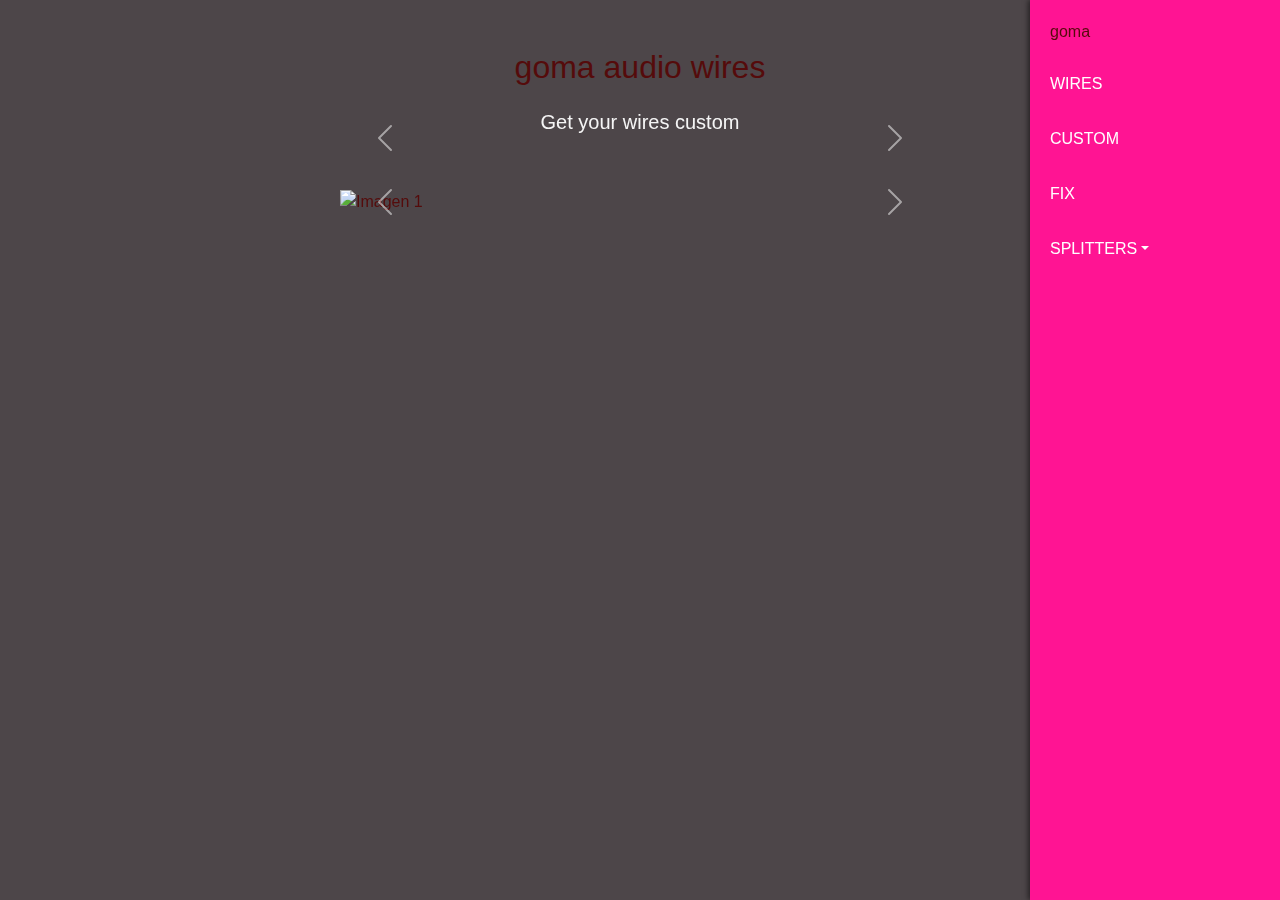
==== index.html @ 30d53f56 "href" ====
<!DOCTYPE html>
<html lang="es">
<head>
    <meta charset="UTF-8">
    <meta name="viewport" content="width=device-width, initial-scale=1.0">
    <link href="https://cdn.jsdelivr.net/npm/bootstrap@5.3.0/dist/css/bootstrap.min.css" rel="stylesheet">
    <link rel="stylesheet" href="styles.css">
    <title>index goma</title>
</head>
<body>

<aside class="aside-menu" id="asideMenu">
    <div class="brand">
        <a class="navbar-brand" href="#">goma</a>
    </div>
    <ul class="navbar-nav">
        <li class="nav-item">
            <a class="nav-link" href="wires.html">WIRES</a>
        </li>
        <li class="nav-item">
            <a class="nav-link" href="custom.html">CUSTOM</a>
        </li>
        <li class="nav-item">
            <a class="nav-link" href="fix.html">FIX</a>
        </li>
        <li class="nav-item dropdown">
            <a class="nav-link dropdown-toggle" href="#" id="splittersDropdown" role="button" data-bs-toggle="dropdown" aria-expanded="false">SPLITTERS</a>
            <ul class="dropdown-menu">
                <li><a class="dropdown-item" href="#">XLR M - F.F</a></li>
                <li><a class="dropdown-item" href="#">XLR F - M.M</a></li>
                <li><a class="dropdown-item" href="#">TS - TS.TS</a></li>
                <li><a class="dropdown-item" href="#">TRS - TRS.TRS</a></li>
            </ul>
        </li>
    </ul>
</aside>

<div class="text-center mb-4 mt-5">
    <h2>goma audio wires</h2>
</div>

<div class="container-fluid">
    <div class="row justify-content-center">
        <div class="col-lg-10 col-md-10 col-12"> 
            <div id="textCarousel" class="carousel slide" data-bs-ride="carousel" data-bs-interval="2000">
                <div class="carousel-inner">
                    <div class="carousel-item active">
                        <div class="d-flex justify-content-center">
                            <h5>Get your wires custom</h5>
                        </div>
                    </div>
                    <div class="carousel-item">
                        <div class="d-flex justify-content-center">
                            <h5>Fix your stuff</h5>
                        </div>
                    </div>
                    <div class="carousel-item">
                        <div class="d-flex justify-content-center">
                            <h5>Say your wish</h5>
                        </div>
                    </div>
                </div>
                <br>
                <a class="carousel-control-prev" href="#textCarousel" role="button" data-bs-slide="prev">
                    <span class="carousel-control-prev-icon" aria-hidden="true"></span>
                    <span class="visually-hidden">Previous</span>
                </a>
                <a class="carousel-control-next" href="#textCarousel" role="button" data-bs-slide="next">
                    <span class="carousel-control-next-icon" aria-hidden="true"></span>
                    <span class="visually-hidden">Next</span>
                </a>
            </div>
<div id="carousel-photos" class="carousel slide mt-4" data-bs-ride="carousel">
    <div class="carousel-inner">
        <div class="carousel-item active">
            <img src="https://via.placeholder.com/800x400?text=Imagen+1" class="d-block w-100" alt="Imagen 1">
        </div>
        <div class="carousel-item">
            <img src="https://via.placeholder.com/800x400?text=Imagen+2" class="d-block w-100" alt="Imagen 2">
        </div>
        <div class="carousel-item">
            <img src="https://via.placeholder.com/800x400?text=Imagen+3" class="d-block w-100" alt="Imagen 3">
        </div>
        <div class="carousel-item">
            <img src="https://via.placeholder.com/800x400?text=Imagen+4" class="d-block w-100" alt="Imagen 4">
        </div>
    </div>
    <button class="carousel-control-prev" type="button" data-bs-target="#carouselExample" data-bs-slide="prev">
        <span class="carousel-control-prev-icon" aria-hidden="true"></span>
        <span class="visually-hidden">Previous</span>
    </button>
    <button class="carousel-control-next" type="button" data-bs-target="#carouselExample" data-bs-slide="next">
        <span class="carousel-control-next-icon" aria-hidden="true"></span>
        <span class="visually-hidden">Next</span>
    </button>
</div>

<script src="https://cdn.jsdelivr.net/npm/bootstrap@5.3.0/dist/js/bootstrap.bundle.min.js"></script>
</body>
</html>
---- styles.css ----
body {
    font-family: Arial, sans-serif;
    overflow-x: hidden; 
    color:rgb(85, 11, 11);
    background:rgb(77, 70, 73);
}

.aside-menu {
    position: fixed;
    top: 0;
    right: 0; 
    width: 250px;
    height: 100%;
    background-color: deeppink;
    padding: 20px;
    box-shadow: -2px 0 5px rgba(0, 0, 0, 0.5);
    z-index: 1000;
}


.aside-menu.active {
    right: 0;
}


.h2 {
    color:whitesmoke;
}
.close-btn {
    font-size: 24px;
    cursor: pointer;
    text-align: right;
    margin-bottom: 20px;
}

.brand {
    margin-bottom: 20px;
}

.navbar-nav .nav-item {
    margin-bottom: 15px;
}

.nav-link {
    color: #ffffff;
    transition: color 0.2s;
}

.nav-link:hover {
    color:grey;
}

.dropdown-menu {
    background-color: rgb(221, 162, 172); 
}

.dropdown-item {
    color: #fffcfc; 
}

.dropdown-item:hover {
    background-color:deeppink;
    color: #fffcfc; 
}

#carousel-photos {
    size: 10%;
}

.carousel {
    max-width: 600px; 
    margin: auto; 
}

.carousel-inner img {
    width: 100%; 
    height: auto; 
}

#textCarousel {
    color: whitesmoke;
}        

.form-control {
            max-width: 100px; 
        }
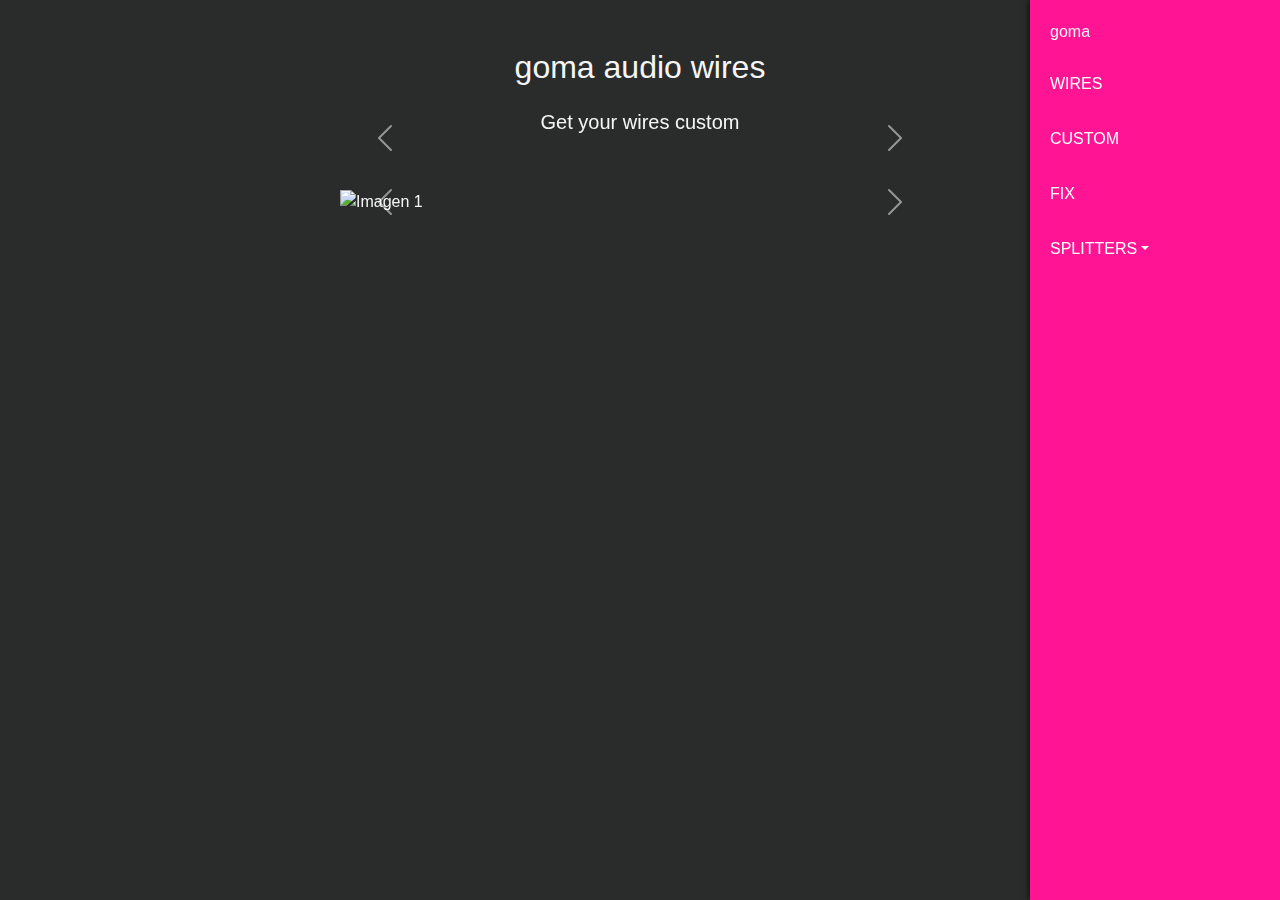
==== commit 72b9ed7f: "." ====
--- a/index.html
+++ b/index.html
@@ -5,7 +5,7 @@
     <meta name="viewport" content="width=device-width, initial-scale=1.0">
     <link href="https://cdn.jsdelivr.net/npm/bootstrap@5.3.0/dist/css/bootstrap.min.css" rel="stylesheet">
     <link rel="stylesheet" href="styles.css">
-    <title>index goma</title>
+    <title> goma</title>
 </head>
 <body>
 
--- a/styles.css
+++ b/styles.css
@@ -1,8 +1,8 @@
 body {
     font-family: Arial, sans-serif;
     overflow-x: hidden; 
-    color:rgb(85, 11, 11);
-    background:rgb(77, 70, 73);
+    color:whitesmoke;
+    background:rgb(42, 44, 44);
 }
 
 .aside-menu {
@@ -23,8 +23,8 @@
 }
 
 
-.h2 {
-    color:whitesmoke;
+.h2 { 
+    color:deeppink;
 }
 .close-btn {
     font-size: 24px;
@@ -83,4 +83,5 @@
 
 .form-control {
             max-width: 100px; 
-        }+            color: deeppink;
+}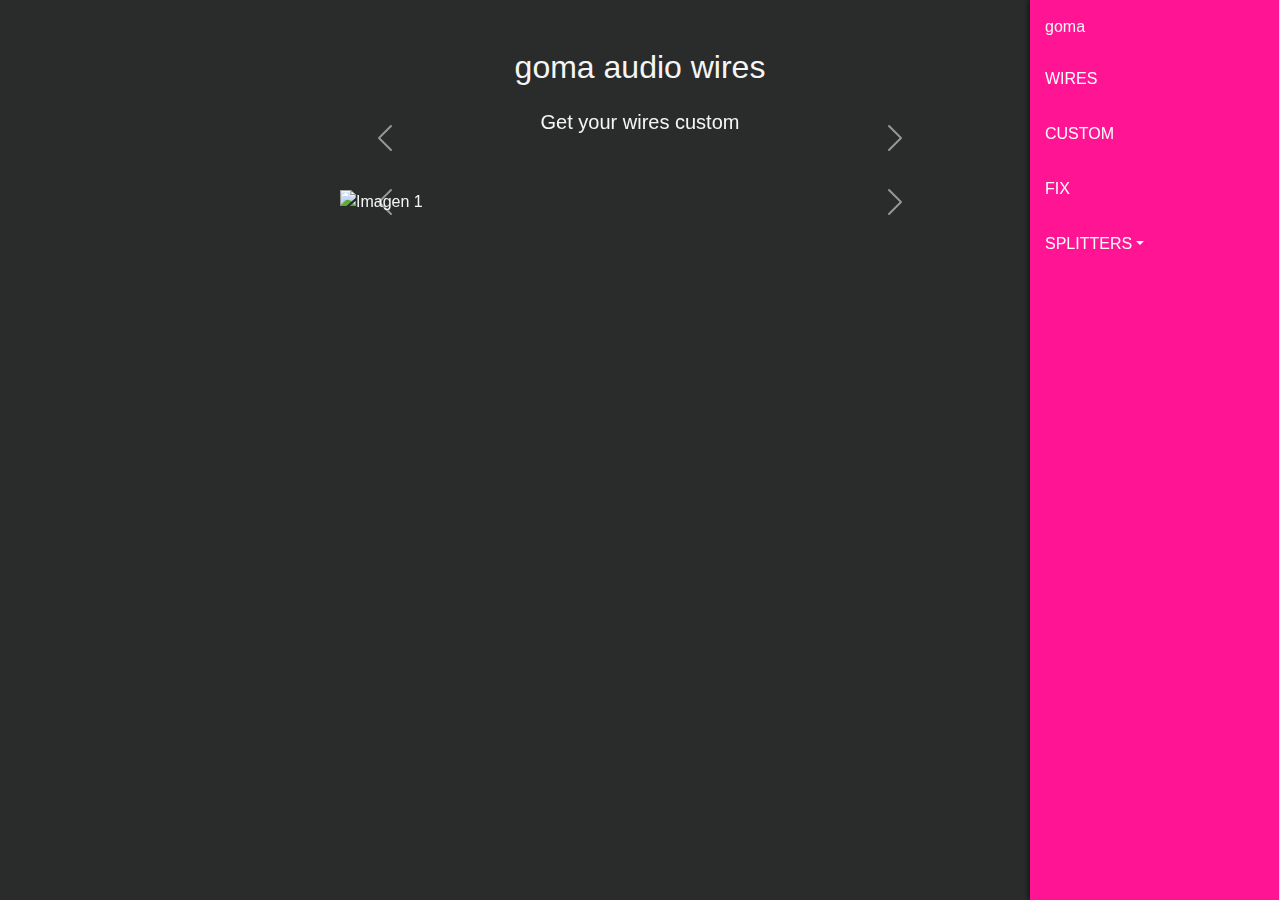
==== commit 3d72122b: "inputs" ====
--- a/index.html
+++ b/index.html
@@ -11,7 +11,7 @@
 
 <aside class="aside-menu" id="asideMenu">
     <div class="brand">
-        <a class="navbar-brand" href="#">goma</a>
+        <a class="navbar-brand" href="index.html">goma</a>
     </div>
     <ul class="navbar-nav">
         <li class="nav-item">
--- a/styles.css
+++ b/styles.css
@@ -84,4 +84,48 @@
 .form-control {
             max-width: 100px; 
             color: deeppink;
+}
+
+.btn-radio {
+    border-radius: 50%; 
+    width: 50px;
+    height: 50px;
+}
+
+.btn-radio {
+    border-radius: 50%;
+    width: 60px;
+    height: 60px;
+    font-size: 14px;
+    margin: 5px;
+}
+.form-section {
+    display: flex;
+    justify-content: space-between;
+    margin-bottom: 20px;
+    padding: 10px;
+    border: 1px solid #ddd;
+    border-radius: 8px;
+    background-color: grey;
+}
+.btn-radio {
+    border-radius: 50%; 
+    width: 60px;
+    height: 60px;
+    font-size: 14px;
+    margin: 5px;
+}
+.form-section {
+    display: flex;
+    justify-content: space-between;
+    margin-bottom: 20px;
+    padding: 10px;
+    border: 1px solid #ddd;
+    border-radius: 8px;
+    background-color: #f9f9f9;
+}
+.aside-menu {
+    background-color: deeppink;
+    padding: 15px;
+    border-right: 1px solid #ddd;
 }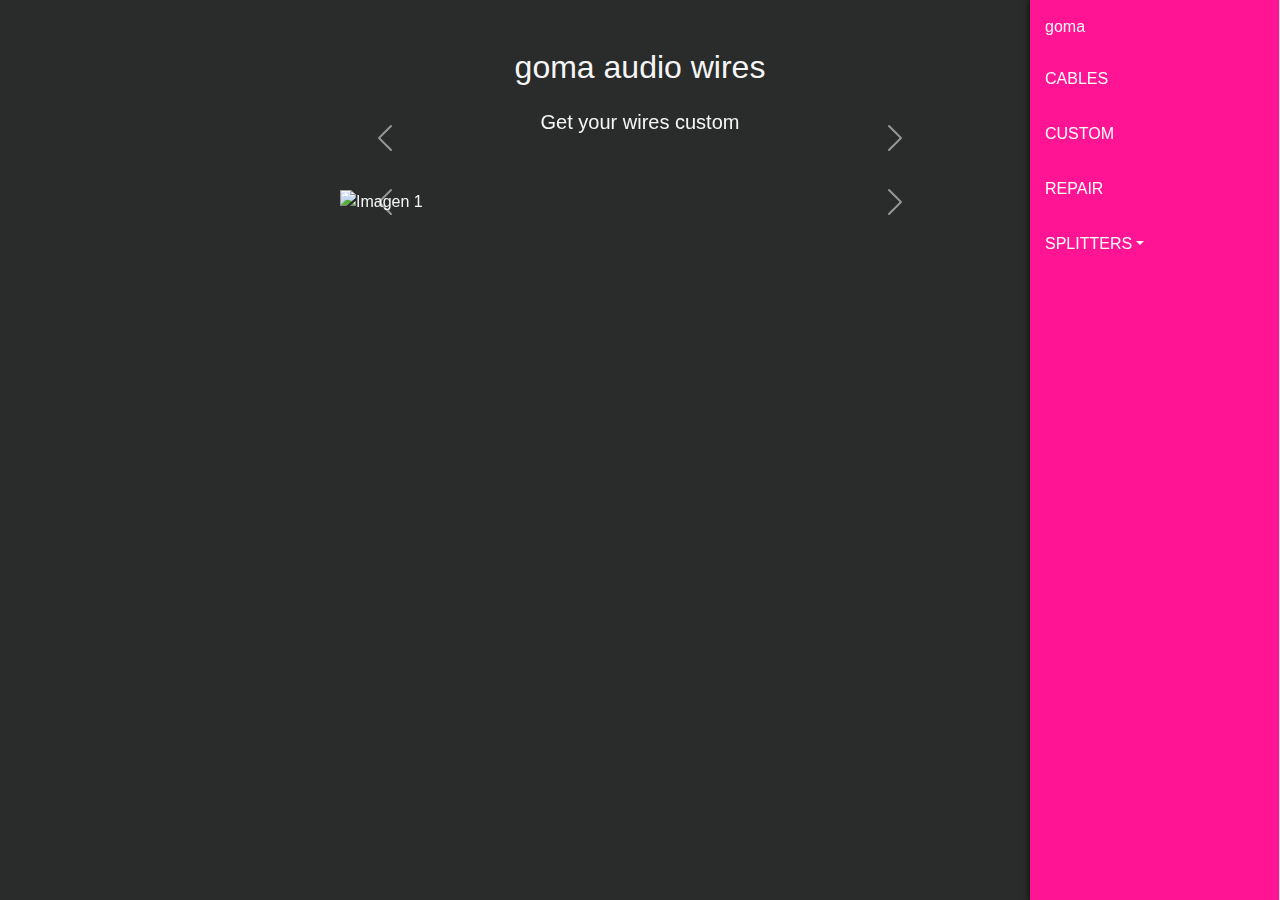
==== commit ba42e46a: "update" ====
--- a/index.html
+++ b/index.html
@@ -11,17 +11,17 @@
 
 <aside class="aside-menu" id="asideMenu">
     <div class="brand">
-        <a class="navbar-brand" href="index.html">goma</a>
+        <a class="navbar-brand" href="index.html" id="title">goma</a>
     </div>
     <ul class="navbar-nav">
         <li class="nav-item">
-            <a class="nav-link" href="wires.html">WIRES</a>
+            <a class="nav-link" href="wires.html">CABLES</a>
         </li>
         <li class="nav-item">
             <a class="nav-link" href="custom.html">CUSTOM</a>
         </li>
         <li class="nav-item">
-            <a class="nav-link" href="fix.html">FIX</a>
+            <a class="nav-link" href="fix.html">REPAIR</a>
         </li>
         <li class="nav-item dropdown">
             <a class="nav-link dropdown-toggle" href="#" id="splittersDropdown" role="button" data-bs-toggle="dropdown" aria-expanded="false">SPLITTERS</a>
@@ -97,4 +97,4 @@
 
 <script src="https://cdn.jsdelivr.net/npm/bootstrap@5.3.0/dist/js/bootstrap.bundle.min.js"></script>
 </body>
-</html>
+</html>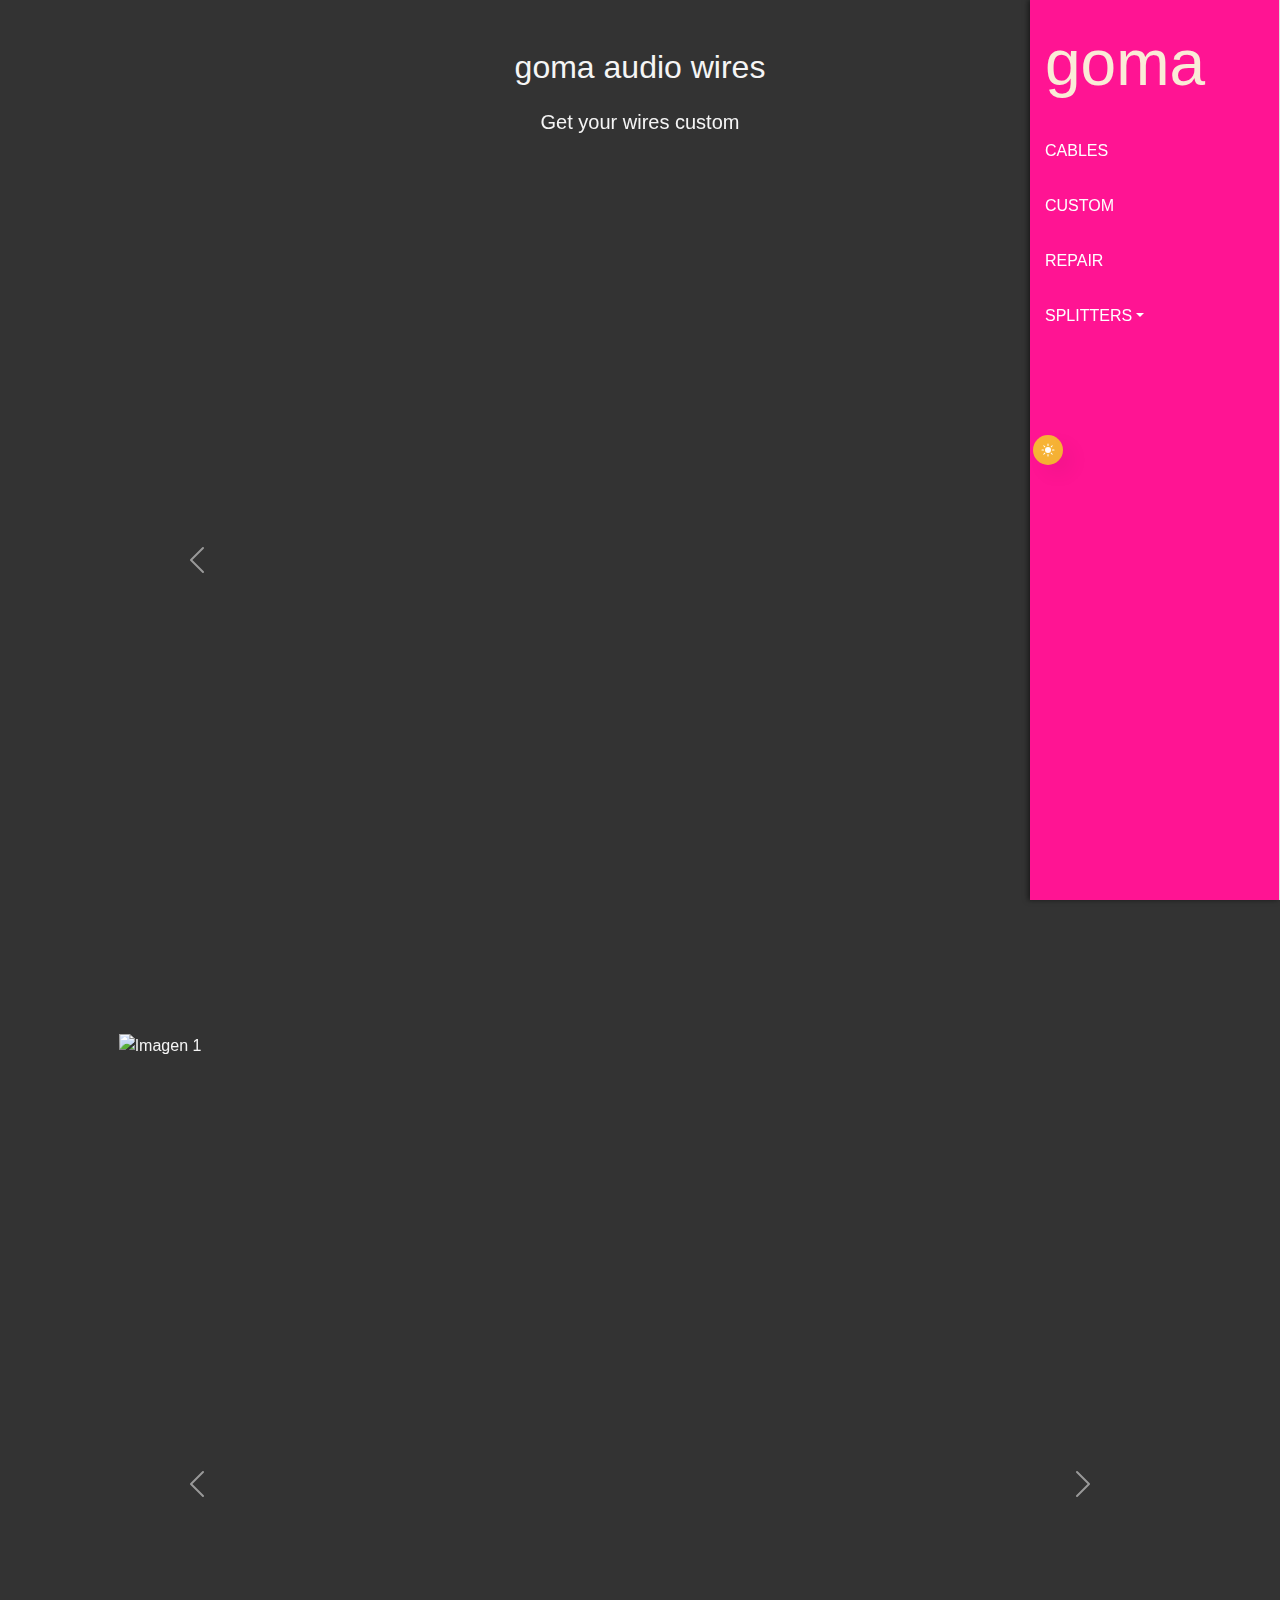
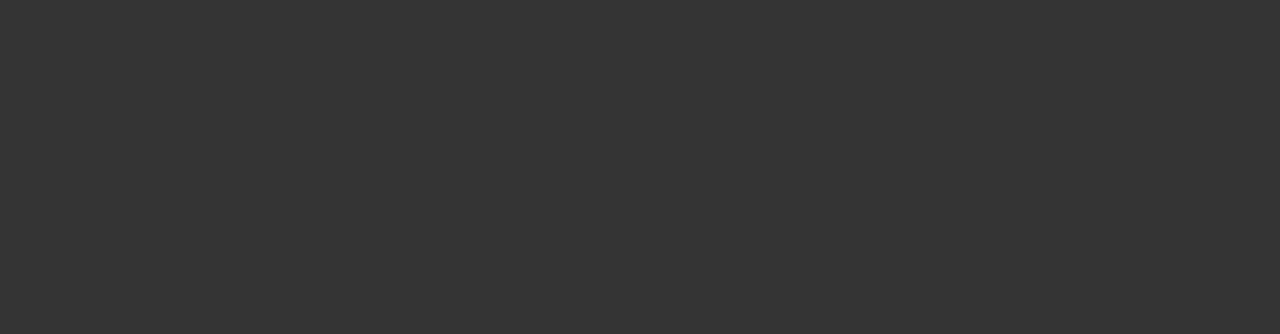
==== commit 0177459e: "update" ====
--- a/index.html
+++ b/index.html
@@ -32,6 +32,22 @@
                 <li><a class="dropdown-item" href="#">TRS - TRS.TRS</a></li>
             </ul>
         </li>
+      
+        <li>
+            <input type="checkbox" id="toggle">
+            <div class="display">
+                <label for="toggle">
+                    <div class="circle">
+                        <svg class="sun" xmlns="http://www.w3.org/2000/svg" viewBox="0 0 24 24" fill="currentColor">
+                            <path d="M12 2.25a.75.75 0 0 1 .75.75v2.25a.75.75 0 0 1-1.5 0V3a.75.75 0 0 1 .75-.75ZM7.5 12a4.5 4.5 0 1 1 9 0 4.5 4.5 0 0 1-9 0ZM18.894 6.166a.75.75 0 0 0-1.06-1.06l-1.591 1.59a.75.75 0 1 0 1.06 1.061l1.591-1.59ZM21.75 12a.75.75 0 0 1-.75.75h-2.25a.75.75 0 0 1 0-1.5H21a.75.75 0 0 1 .75.75ZM17.834 18.894a.75.75 0 0 0 1.06-1.06l-1.59-1.591a.75.75 0 1 0-1.061 1.06l1.59 1.591ZM12 18a.75.75 0 0 1 .75.75V21a.75.75 0 0 1-1.5 0v-2.25A.75.75 0 0 1 12 18ZM7.758 17.303a.75.75 0 0 0-1.061-1.06l-1.591 1.59a.75.75 0 0 0 1.06 1.061l1.591-1.59ZM6 12a.75.75 0 0 1-.75.75H3a.75.75 0 0 1 0-1.5h2.25A.75.75 0 0 1 6 12ZM6.697 7.757a.75.75 0 0 0 1.06-1.06l-1.59-1.591a.75.75 0 0 0-1.061 1.06l1.59 1.591Z" />
+                        </svg>
+                        <svg class="moon" xmlns="http://www.w3.org/2000/svg" viewBox="0 0 24 24" fill="currentColor">
+                            <path fill-rule="evenodd" d="M9.528 1.718a.75.75 0 0 1 .162.819A8.97 8.97 0 0 0 9 6a9 9 0 0 0 9 9 8.97 8.97 0 0 0 3.463-.69.75.75 0 0 1 .981.98 10.503 10.503 0 0 1-9.694 6.46c-5.799 0-10.5-4.7-10.5-10.5 0-4.368 2.667-8.112 6.46-9.694a.75.75 0 0 1 .818.162Z" clip-rule="evenodd" />
+                        </svg>                               
+                    </div>
+                </label>
+            </div>
+          </li>
     </ul>
 </aside>
 
--- a/styles.css
+++ b/styles.css
@@ -1,8 +1,12 @@
+/* Estilos generales */
 body {
     font-family: Arial, sans-serif;
+    margin: 0;
+    padding: 0;
     overflow-x: hidden; 
     color:whitesmoke;
-    background:rgb(42, 44, 44);
+    background-color: #333;
+    
 }
 
 .aside-menu {
@@ -12,20 +16,24 @@
     width: 250px;
     height: 100%;
     background-color: deeppink;
-    padding: 20px;
+    padding: 10px;
     box-shadow: -2px 0 5px rgba(0, 0, 0, 0.5);
     z-index: 1000;
 }
 
-
 .aside-menu.active {
     right: 0;
 }
 
+#title { 
+    color: antiquewhite;
+    font-size: 4em;
+}
 
 .h2 { 
-    color:deeppink;
-}
+    color: deeppink;
+}
+
 .close-btn {
     font-size: 24px;
     cursor: pointer;
@@ -47,7 +55,7 @@
 }
 
 .nav-link:hover {
-    color:grey;
+    color: grey;
 }
 
 .dropdown-menu {
@@ -59,7 +67,7 @@
 }
 
 .dropdown-item:hover {
-    background-color:deeppink;
+    background-color: deeppink;
     color: #fffcfc; 
 }
 
@@ -68,13 +76,14 @@
 }
 
 .carousel {
-    max-width: 600px; 
-    margin: auto; 
+    width: 100%; /* Asegura que el carrusel ocupe todo el ancho */
+    height: 100vh; /* Asegura que el carrusel ocupe toda la altura */
 }
 
 .carousel-inner img {
-    width: 100%; 
-    height: auto; 
+    width: 100%;
+    height: 100%; /* Asegura que las imágenes ocupen el 100% de la altura */
+    object-fit: cover; /* Ajusta las imágenes sin distorsionar */
 }
 
 #textCarousel {
@@ -82,8 +91,8 @@
 }        
 
 .form-control {
-            max-width: 100px; 
-            color: deeppink;
+    max-width: 100px; 
+    color: deeppink;
 }
 
 .btn-radio {
@@ -99,6 +108,7 @@
     font-size: 14px;
     margin: 5px;
 }
+
 .form-section {
     display: flex;
     justify-content: space-between;
@@ -106,8 +116,8 @@
     padding: 10px;
     border: 1px solid #ddd;
     border-radius: 8px;
-    background-color: grey;
-}
+}
+
 .btn-radio {
     border-radius: 50%; 
     width: 60px;
@@ -115,6 +125,7 @@
     font-size: 14px;
     margin: 5px;
 }
+
 .form-section {
     display: flex;
     justify-content: space-between;
@@ -122,10 +133,139 @@
     padding: 10px;
     border: 1px solid #ddd;
     border-radius: 8px;
-    background-color: #f9f9f9;
-}
+}
+
 .aside-menu {
     background-color: deeppink;
     padding: 15px;
     border-right: 1px solid #ddd;
+}
+
+#btn-XLR {
+    border-right: 1px solid deeppink;
+}
+
+#btn-TRS {
+    border-right: 5px solid deeppink;   
+    background-color: antiquewhite;
+    color: deeppink;
+}
+
+/* Botón para modo oscuro de la barra de navegación */
+input {
+    display: none;
+}
+
+/* Barra de fondo del switch */
+#labelsw {
+    width: 80px;
+    height: 40px;
+    border-radius: 999px;
+    background: #F3F3F3;
+    box-shadow: 10px 10px 30px rgba(0, 0, 0, 0.05) inset;
+    cursor: pointer;
+    position: relative;
+    transition: 0.5s;
+}
+
+.circle {
+    width: 30px;
+    height: 30px;
+    border-radius: 99px;
+    background: rgb(255, 185, 55);
+    box-shadow: 10px 10px 20px rgba(0, 0, 0, 0.05),
+    -10px -10px 30px rgba(0, 0, 0, 0.05) inset;
+    position: absolute;
+    top: 50%;
+    left: 0%;
+    transform: translate(10%, -50%);
+    transition: 0.5s; /* Tiempo de transición entre uno y otro */
+    display: flex;
+    align-items: center;
+    justify-content: center;
+    overflow: hidden;
+}
+
+/* Imagen luna y sol */
+svg {
+    width: 16px;
+    position: absolute;
+}
+
+.sun {
+    color: #ffffff;
+    margin-top: 0%;
+    opacity: 1;
+}
+
+.moon {
+    margin-top: -150%;
+    color: white;
+    opacity: 0;
+}
+
+/* Circulo modo oscuro */
+input[type=checkbox]:checked + .display label .circle {
+    background: #6b6b6b;
+    box-shadow: 10px 10px 20px rgba(0, 0, 0, 0.5),
+    -10px -10px 30px rgba(0, 0, 0, 0.5) inset;
+}
+
+/* Posición del sol en modo oscuro */
+input[type=checkbox]:checked + .display label .circle .sun {
+    margin-top: 150%;
+    opacity: 0;
+}
+
+/* Posición de la luna en modo oscuro */
+input[type=checkbox]:checked + .display label .circle .moon {
+    margin-top: 0%;
+    opacity: 1;
+}
+
+/* Estilos para el footer */
+footer {
+    background-color: #f0f0f0; /* Fondo blanco o gris claro */
+    color: #333; /* Texto oscuro */
+    padding: 20px;
+    text-align: center;
+    width: 100%; /* Asegura que el footer ocupe todo el ancho de la página */
+    position: relative;
+    bottom: 0;
+}
+
+footer input {
+    background-color: #444;
+    color: deeppink;
+    border: 1px solid deeppink;
+    border-radius: 5px;
+    padding: 10px;
+    width: 80%;
+    max-width: 300px;
+    margin-bottom: 10px;
+}
+
+footer button {
+    background-color: deeppink;
+    color: white;
+    border: none;
+    padding: 10px 15px;
+    border-radius: 5px;
+    cursor: pointer;
+}
+
+footer button:hover {
+    background-color: #ff007f;
+}
+
+footer p {
+    font-size: 14px; /* Letra más pequeña */
+    margin-top: 10px;
+    color: black;
+}
+
+
+.suscribe-email {
+    color: black;
+
 }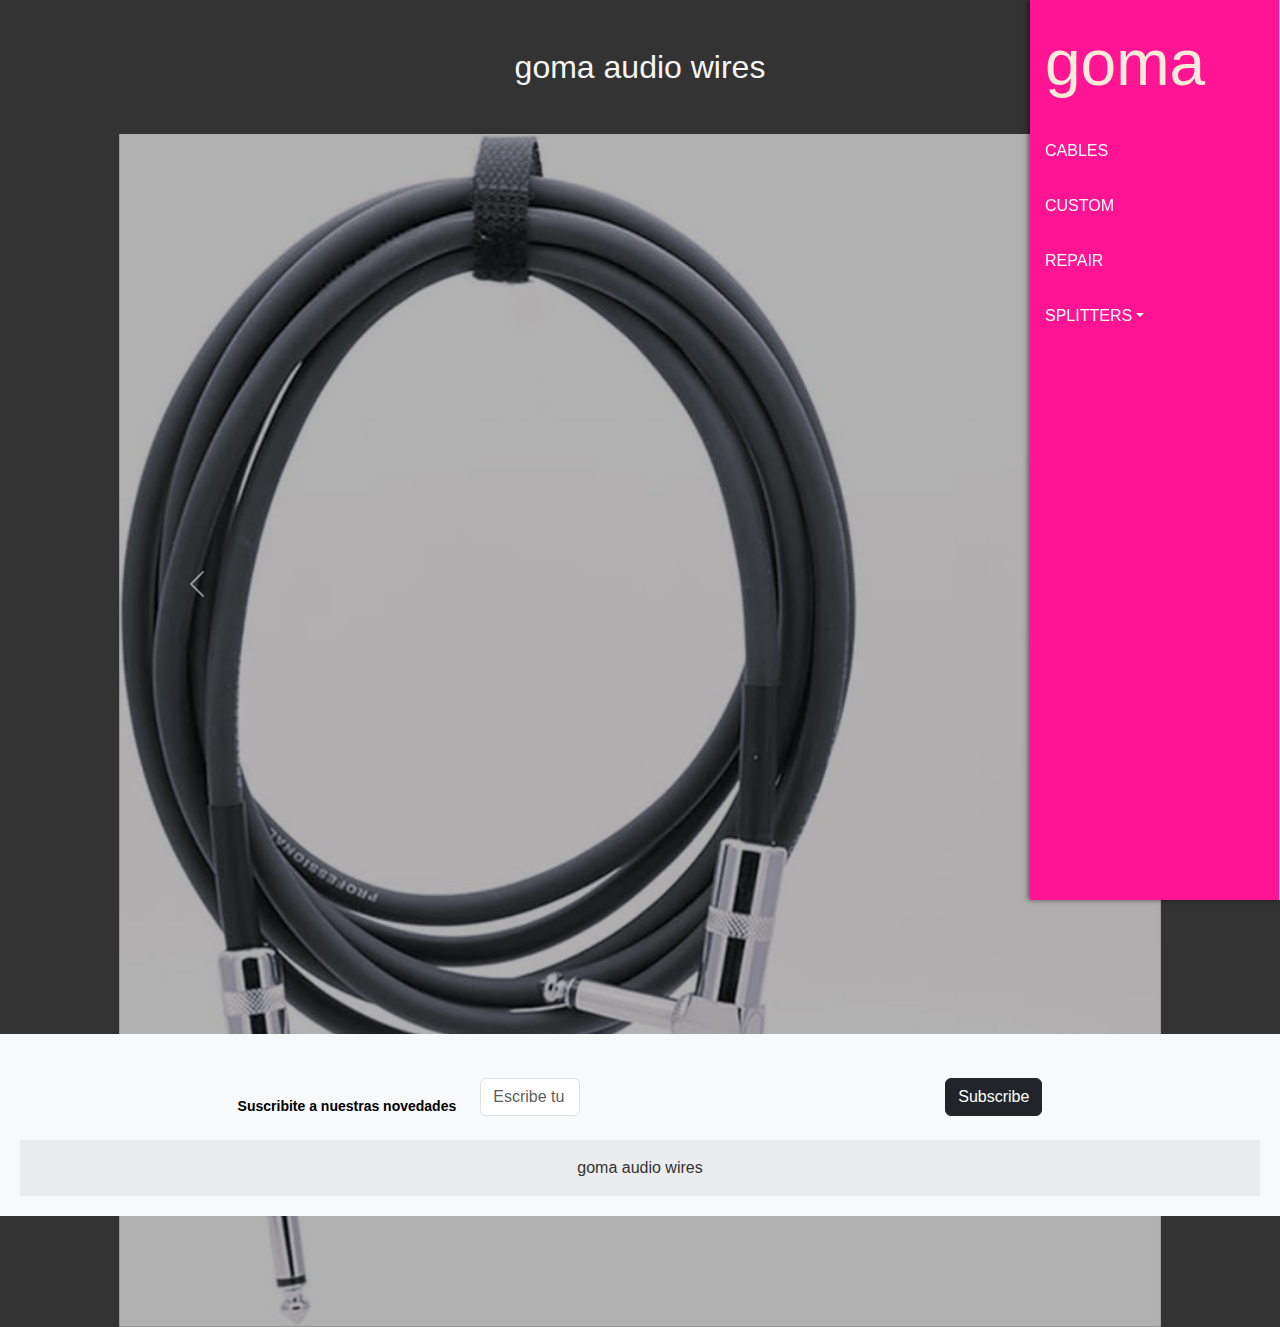
==== commit 2dd8f418: "update" ====
--- a/index.html
+++ b/index.html
@@ -5,7 +5,7 @@
     <meta name="viewport" content="width=device-width, initial-scale=1.0">
     <link href="https://cdn.jsdelivr.net/npm/bootstrap@5.3.0/dist/css/bootstrap.min.css" rel="stylesheet">
     <link rel="stylesheet" href="styles.css">
-    <title> goma</title>
+    <title>goma</title>
 </head>
 <body>
 
@@ -32,22 +32,6 @@
                 <li><a class="dropdown-item" href="#">TRS - TRS.TRS</a></li>
             </ul>
         </li>
-      
-        <li>
-            <input type="checkbox" id="toggle">
-            <div class="display">
-                <label for="toggle">
-                    <div class="circle">
-                        <svg class="sun" xmlns="http://www.w3.org/2000/svg" viewBox="0 0 24 24" fill="currentColor">
-                            <path d="M12 2.25a.75.75 0 0 1 .75.75v2.25a.75.75 0 0 1-1.5 0V3a.75.75 0 0 1 .75-.75ZM7.5 12a4.5 4.5 0 1 1 9 0 4.5 4.5 0 0 1-9 0ZM18.894 6.166a.75.75 0 0 0-1.06-1.06l-1.591 1.59a.75.75 0 1 0 1.06 1.061l1.591-1.59ZM21.75 12a.75.75 0 0 1-.75.75h-2.25a.75.75 0 0 1 0-1.5H21a.75.75 0 0 1 .75.75ZM17.834 18.894a.75.75 0 0 0 1.06-1.06l-1.59-1.591a.75.75 0 1 0-1.061 1.06l1.59 1.591ZM12 18a.75.75 0 0 1 .75.75V21a.75.75 0 0 1-1.5 0v-2.25A.75.75 0 0 1 12 18ZM7.758 17.303a.75.75 0 0 0-1.061-1.06l-1.591 1.59a.75.75 0 0 0 1.06 1.061l1.591-1.59ZM6 12a.75.75 0 0 1-.75.75H3a.75.75 0 0 1 0-1.5h2.25A.75.75 0 0 1 6 12ZM6.697 7.757a.75.75 0 0 0 1.06-1.06l-1.59-1.591a.75.75 0 0 0-1.061 1.06l1.59 1.591Z" />
-                        </svg>
-                        <svg class="moon" xmlns="http://www.w3.org/2000/svg" viewBox="0 0 24 24" fill="currentColor">
-                            <path fill-rule="evenodd" d="M9.528 1.718a.75.75 0 0 1 .162.819A8.97 8.97 0 0 0 9 6a9 9 0 0 0 9 9 8.97 8.97 0 0 0 3.463-.69.75.75 0 0 1 .981.98 10.503 10.503 0 0 1-9.694 6.46c-5.799 0-10.5-4.7-10.5-10.5 0-4.368 2.667-8.112 6.46-9.694a.75.75 0 0 1 .818.162Z" clip-rule="evenodd" />
-                        </svg>                               
-                    </div>
-                </label>
-            </div>
-          </li>
     </ul>
 </aside>
 
@@ -58,59 +42,61 @@
 <div class="container-fluid">
     <div class="row justify-content-center">
         <div class="col-lg-10 col-md-10 col-12"> 
-            <div id="textCarousel" class="carousel slide" data-bs-ride="carousel" data-bs-interval="2000">
+            <div id="carousel-photos" class="carousel slide mt-4" data-bs-ride="carousel">
                 <div class="carousel-inner">
                     <div class="carousel-item active">
-                        <div class="d-flex justify-content-center">
-                            <h5>Get your wires custom</h5>
-                        </div>
+                        <img src="img/img index/img 1.jpg" class="d-block w-100" alt="Imagen 1">
                     </div>
                     <div class="carousel-item">
-                        <div class="d-flex justify-content-center">
-                            <h5>Fix your stuff</h5>
-                        </div>
+                        <img src="img/img index/img 2.jpg" class="d-block w-100" alt="Imagen 2">
                     </div>
                     <div class="carousel-item">
-                        <div class="d-flex justify-content-center">
-                            <h5>Say your wish</h5>
-                        </div>
+                        <img src="img/img index/img 4.jpg" class="d-block w-100" alt="Imagen 4">
                     </div>
                 </div>
-                <br>
-                <a class="carousel-control-prev" href="#textCarousel" role="button" data-bs-slide="prev">
+                <button class="carousel-control-prev" type="button" data-bs-target="#carousel-photos" data-bs-slide="prev">
                     <span class="carousel-control-prev-icon" aria-hidden="true"></span>
                     <span class="visually-hidden">Previous</span>
-                </a>
-                <a class="carousel-control-next" href="#textCarousel" role="button" data-bs-slide="next">
+                </button>
+                <button class="carousel-control-next" type="button" data-bs-target="#carousel-photos" data-bs-slide="next">
                     <span class="carousel-control-next-icon" aria-hidden="true"></span>
                     <span class="visually-hidden">Next</span>
-                </a>
+                </button>
             </div>
-<div id="carousel-photos" class="carousel slide mt-4" data-bs-ride="carousel">
-    <div class="carousel-inner">
-        <div class="carousel-item active">
-            <img src="https://via.placeholder.com/800x400?text=Imagen+1" class="d-block w-100" alt="Imagen 1">
-        </div>
-        <div class="carousel-item">
-            <img src="https://via.placeholder.com/800x400?text=Imagen+2" class="d-block w-100" alt="Imagen 2">
-        </div>
-        <div class="carousel-item">
-            <img src="https://via.placeholder.com/800x400?text=Imagen+3" class="d-block w-100" alt="Imagen 3">
-        </div>
-        <div class="carousel-item">
-            <img src="https://via.placeholder.com/800x400?text=Imagen+4" class="d-block w-100" alt="Imagen 4">
         </div>
     </div>
-    <button class="carousel-control-prev" type="button" data-bs-target="#carouselExample" data-bs-slide="prev">
-        <span class="carousel-control-prev-icon" aria-hidden="true"></span>
-        <span class="visually-hidden">Previous</span>
-    </button>
-    <button class="carousel-control-next" type="button" data-bs-target="#carouselExample" data-bs-slide="next">
-        <span class="carousel-control-next-icon" aria-hidden="true"></span>
-        <span class="visually-hidden">Next</span>
-    </button>
 </div>
+
+<footer class="bg-body-tertiary text-center">
+    <div class="container p-4 pb-0">
+      <section class="">
+        <form action="">
+          <div class="row d-flex justify-content-center">
+            <div class="col-auto">
+              <p class="pt-2">
+                <strong>Suscribite a nuestras novedades</strong>
+              </p>
+            </div>
+            <div class="col-md-5 col-12">
+              <div data-mdb-input-init class="form-outline mb-6">
+                <input type="email" id="form5Example26" class="form-control" placeholder="Escribe tu email" />
+              </div>
+            </div>
+            <div class="col-auto">
+              <button data-mdb-ripple-init type="submit" class="btn btn-dark mb-4">
+                Subscribe
+              </button>
+            </div>
+          </div>
+        </form>
+      </section>
+    </div>
+
+    <div class="text-center p-3" style="background-color: rgba(0, 0, 0, 0.05);">
+            goma audio wires      
+    </div>
+  </footer>
 
 <script src="https://cdn.jsdelivr.net/npm/bootstrap@5.3.0/dist/js/bootstrap.bundle.min.js"></script>
 </body>
-</html>+</html>
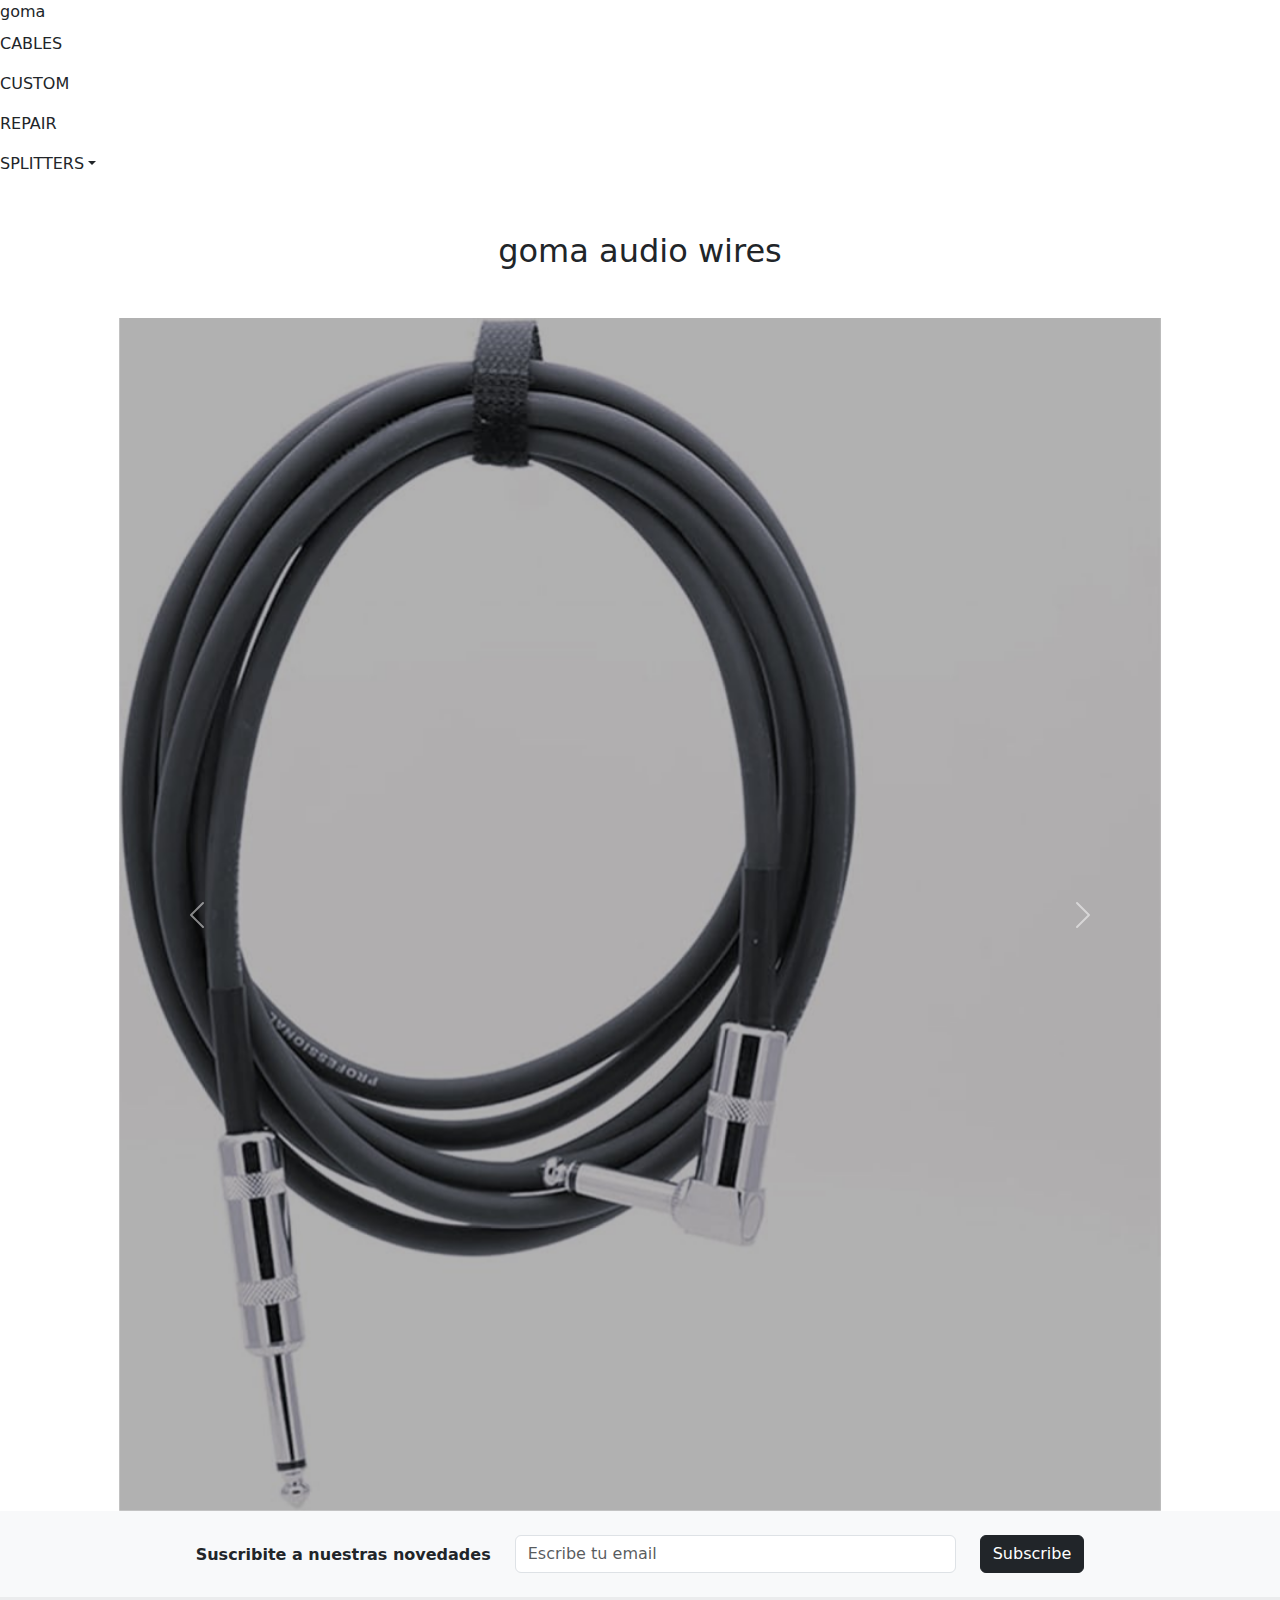
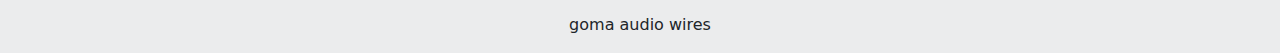
==== commit 7f52f68a: "folder structure" ====
--- a/index.html
+++ b/index.html
@@ -4,7 +4,7 @@
     <meta charset="UTF-8">
     <meta name="viewport" content="width=device-width, initial-scale=1.0">
     <link href="https://cdn.jsdelivr.net/npm/bootstrap@5.3.0/dist/css/bootstrap.min.css" rel="stylesheet">
-    <link rel="stylesheet" href="styles.css">
+    <link rel="stylesheet" href="styles/styles.css">
     <title>goma</title>
 </head>
 <body>
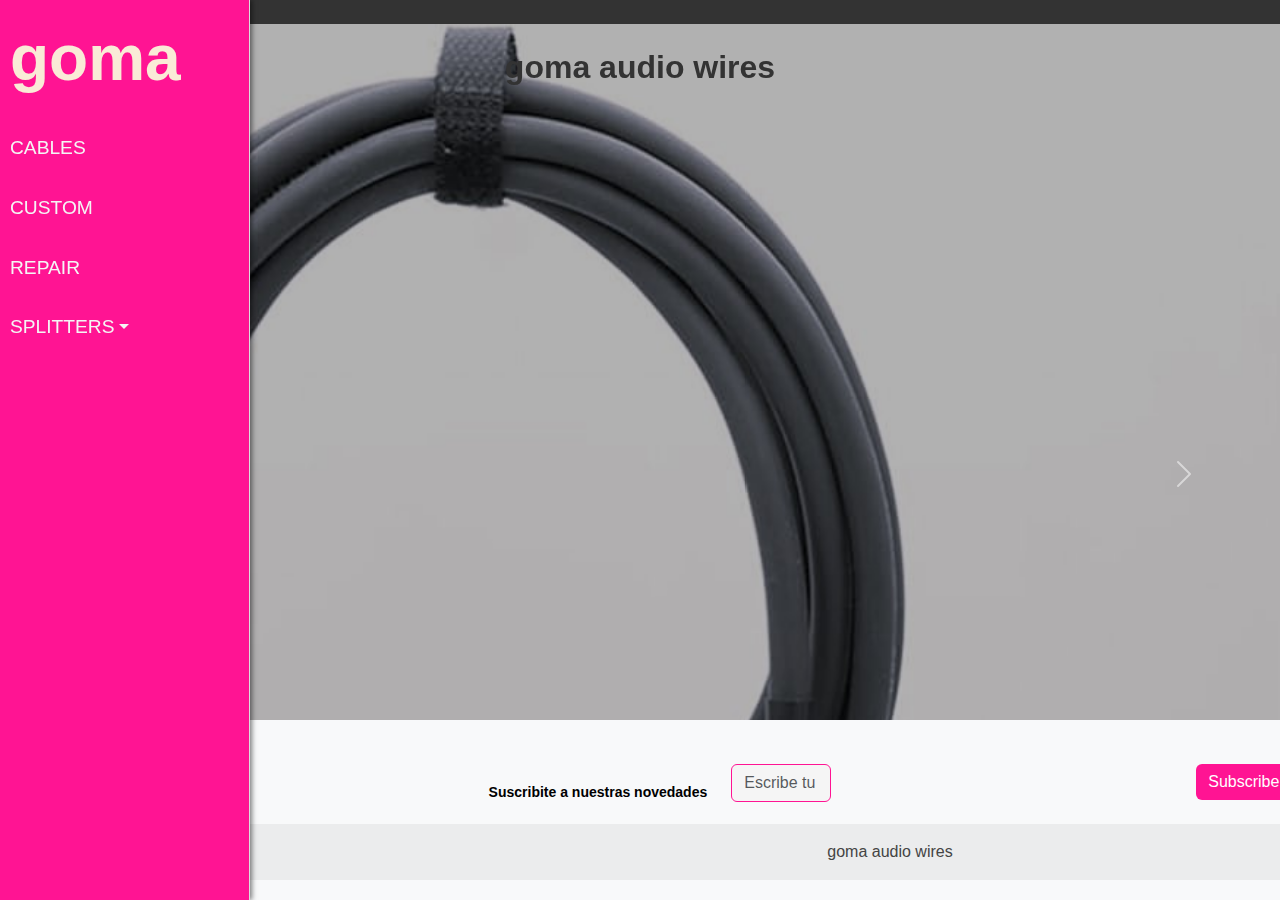
==== commit 1c3ecfbf: "styles update" ====
--- a/index.html
+++ b/index.html
@@ -5,6 +5,7 @@
     <meta name="viewport" content="width=device-width, initial-scale=1.0">
     <link href="https://cdn.jsdelivr.net/npm/bootstrap@5.3.0/dist/css/bootstrap.min.css" rel="stylesheet">
     <link rel="stylesheet" href="styles/styles.css">
+    <link rel="stylesheet" href="styles/index-styles.css">
     <title>goma</title>
 </head>
 <body>
--- a/styles/styles.css
+++ b/styles/styles.css
@@ -0,0 +1,266 @@
+body {
+    font-family: Arial, sans-serif;
+    margin: 0;
+    padding: 0;
+    overflow-x: hidden; 
+    color:whitesmoke;
+    background-color: #333;
+    
+}
+
+.aside-menu {
+    position: fixed;
+    top: 0;
+    right: 0; 
+    width: 250px;
+    height: 100%;
+    background-color: deeppink;
+    padding: 10px;
+    box-shadow: -2px 0 5px rgba(0, 0, 0, 0.5);
+    z-index: 1000;
+}
+
+.aside-menu.active {
+    right: 0;
+}
+
+#title { 
+    color: antiquewhite;
+    font-size: 4em;
+}
+
+.h2 { 
+    color: deeppink;
+}
+
+.close-btn {
+    font-size: 24px;
+    cursor: pointer;
+    text-align: right;
+    margin-bottom: 20px;
+}
+
+.brand {
+    margin-bottom: 20px;
+}
+
+.navbar-nav .nav-item {
+    margin-bottom: 15px;
+}
+
+.nav-link {
+    color: #ffffff;
+    transition: color 0.2s;
+}
+
+.nav-link:hover {
+    color: grey;
+}
+
+.dropdown-menu {
+    background-color: rgb(221, 162, 172); 
+}
+
+.dropdown-item {
+    color: #fffcfc; 
+}
+
+.dropdown-item:hover {
+    background-color: deeppink;
+    color: #fffcfc; 
+}
+
+#carousel-photos {
+    size: 10%;
+}
+
+.carousel {
+    width: 100%; 
+    height: 100vh; 
+}
+
+.carousel-inner img {
+    width: 100%;
+    height: 100%; /* Asegura que las imágenes ocupen el 100% de la altura */
+    object-fit: cover; /* Ajusta las imágenes sin distorsionar */
+}
+
+#textCarousel {
+    color: whitesmoke;
+}        
+
+.form-control {
+    max-width: 100px; 
+    color: deeppink;
+}
+
+.btn-radio {
+    border-radius: 50%; 
+    width: 50px;
+    height: 50px;
+}
+
+.btn-radio {
+    border-radius: 50%;
+    width: 60px;
+    height: 60px;
+    font-size: 14px;
+    margin: 5px;
+}
+
+.form-section {
+    display: flex;
+    justify-content: space-between;
+    margin-bottom: 20px;
+    padding: 10px;
+    border: 1px solid #ddd;
+    border-radius: 8px;
+}
+
+.btn-radio {
+    border-radius: 50%; 
+    width: 60px;
+    height: 60px;
+    font-size: 14px;
+    margin: 5px;
+}
+
+.form-section {
+    display: flex;
+    justify-content: space-between;
+    margin-bottom: 20px;
+    padding: 10px;
+    border: 1px solid #ddd;
+    border-radius: 8px;
+}
+
+.aside-menu {
+    background-color: deeppink;
+    padding: 15px;
+    border-right: 1px solid #ddd;
+}
+
+#btn-XLR {
+    border-right: 1px solid deeppink;
+}
+
+#btn-TRS {
+    border-right: 5px solid deeppink;   
+    background-color: antiquewhite;
+    color: deeppink;
+}
+
+/* Botón para modo oscuro de la barra de navegación */
+input {
+    display: none;
+}
+
+/* Barra de fondo del switch */
+#labelsw {
+    width: 80px;
+    height: 40px;
+    border-radius: 999px;
+    background: #F3F3F3;
+    box-shadow: 10px 10px 30px rgba(0, 0, 0, 0.05) inset;
+    cursor: pointer;
+    position: relative;
+    transition: 0.5s;
+}
+
+.circle {
+    width: 30px;
+    height: 30px;
+    border-radius: 99px;
+    background: rgb(255, 185, 55);
+    box-shadow: 10px 10px 20px rgba(0, 0, 0, 0.05),
+    -10px -10px 30px rgba(0, 0, 0, 0.05) inset;
+    position: absolute;
+    top: 50%;
+    left: 0%;
+    transform: translate(10%, -50%);
+    transition: 0.5s; /* Tiempo de transición entre uno y otro */
+    display: flex;
+    align-items: center;
+    justify-content: center;
+    overflow: hidden;
+}
+
+/* Imagen luna y sol */
+svg {
+    width: 16px;
+    position: absolute;
+}
+
+.sun {
+    color: #ffffff;
+    margin-top: 0%;
+    opacity: 1;
+}
+
+.moon {
+    margin-top: -150%;
+    color: white;
+    opacity: 0;
+}
+
+input[type=checkbox]:checked + .display label .circle {
+    background: #6b6b6b;
+    box-shadow: 10px 10px 20px rgba(0, 0, 0, 0.5),
+    -10px -10px 30px rgba(0, 0, 0, 0.5) inset;
+}
+
+input[type=checkbox]:checked + .display label .circle .sun {
+    margin-top: 150%;
+    opacity: 0;
+}
+
+input[type=checkbox]:checked + .display label .circle .moon {
+    margin-top: 0%;
+    opacity: 1;
+}
+
+footer {
+    background-color: #f0f0f0; 
+    color: #333; 
+    padding: 20px;
+    text-align: center;
+    width: 100%; 
+    position: relative;
+    bottom: 0;
+}
+
+footer input {
+    background-color: #444;
+    color: deeppink;
+    border: 1px solid deeppink;
+    border-radius: 5px;
+    padding: 10px;
+    width: 80%;
+    max-width: 300px;
+    margin-bottom: 10px;
+}
+
+footer button {
+    background-color: deeppink;
+    color: white;
+    border: none;
+    padding: 10px 15px;
+    border-radius: 5px;
+    cursor: pointer;
+}
+
+footer button:hover {
+    background-color: #ff007f;
+}
+
+footer p {
+    font-size: 14px; 
+    margin-top: 10px;
+    color: black;
+}
+
+
+.suscribe-email {
+    color: black;
+
+}--- a/styles/index-styles.css
+++ b/styles/index-styles.css
@@ -0,0 +1,126 @@
+body {
+    font-family: Arial, sans-serif;
+    background-color: #333;
+    color: whitesmoke;
+    margin: 0;
+    padding: 0;
+    overflow-x: hidden;
+    height: 100%;
+}
+
+.aside-menu {
+    position: fixed;
+    top: 0;
+    left: 0;
+    width: 250px;
+    height: 100%;
+    background-color: deeppink;
+    padding: 10px;
+    box-shadow: 2px 0 5px rgba(0, 0, 0, 0.5);
+    z-index: 1000;
+}
+
+.aside-menu .navbar-brand {
+    font-size: 2rem;
+    font-weight: bold;
+    color: whitesmoke;
+    text-decoration: none;
+    display: block;
+    margin-bottom: 20px;
+}
+
+.aside-menu .nav-link {
+    color: whitesmoke;
+    transition: color 0.3s;
+    font-size: 1.2rem;
+}
+
+.aside-menu .nav-link:hover {
+    color: #333;
+}
+
+#carousel-photos {
+    position: fixed;
+    top: 0;
+    left: 0;
+    width: 100%;
+    height: 100%;
+    z-index: -1;
+}
+
+.carousel-inner img {
+    width: 100%;
+    height: 100%;
+    object-fit: cover;
+}
+
+.text-center h2 {
+    color: #333;
+    font-weight: bold;
+    size: 1em;
+    position: left;
+    z-index: 1;
+}
+
+
+footer input.form-control {
+    background-color: whitesmoke;
+    color: whitesmoke;
+    border: 1px solid deeppink;
+}
+
+footer button.btn-dark {
+    background-color: deeppink;
+    border: none;
+}
+
+footer button.btn-dark:hover {
+    background-color: #ff007f;
+}
+
+footer .p-3 {
+    background-color: rgba(0, 0, 0, 0.1);
+}
+footer {
+    background-color: deeppink;
+    color: #444;
+    padding: 20px 0;
+    margin-left: 250px;
+    z-index: 1;
+    position: fixed;
+    bottom: 0;
+    width: 100%;
+    text-align: center;
+    animation: slideInUp 0.5s ease-in-out;
+}
+
+@keyframes slideInUp {
+    0% {
+        transform: translateY(100%);
+    }
+    100% {
+        transform: translateY(0);
+    }
+}
+
+@media (max-width: 768px) {
+    .aside-menu {
+        position: relative;
+        width: 100%;
+        height: auto;
+    }
+
+    #carousel-photos,
+    .text-center h2,
+    footer {
+        margin-left: 0;
+    }
+
+    #carousel-photos .carousel-inner img {
+        height: 60vh;
+    }
+
+    footer {
+        text-align: center;
+    }
+}
